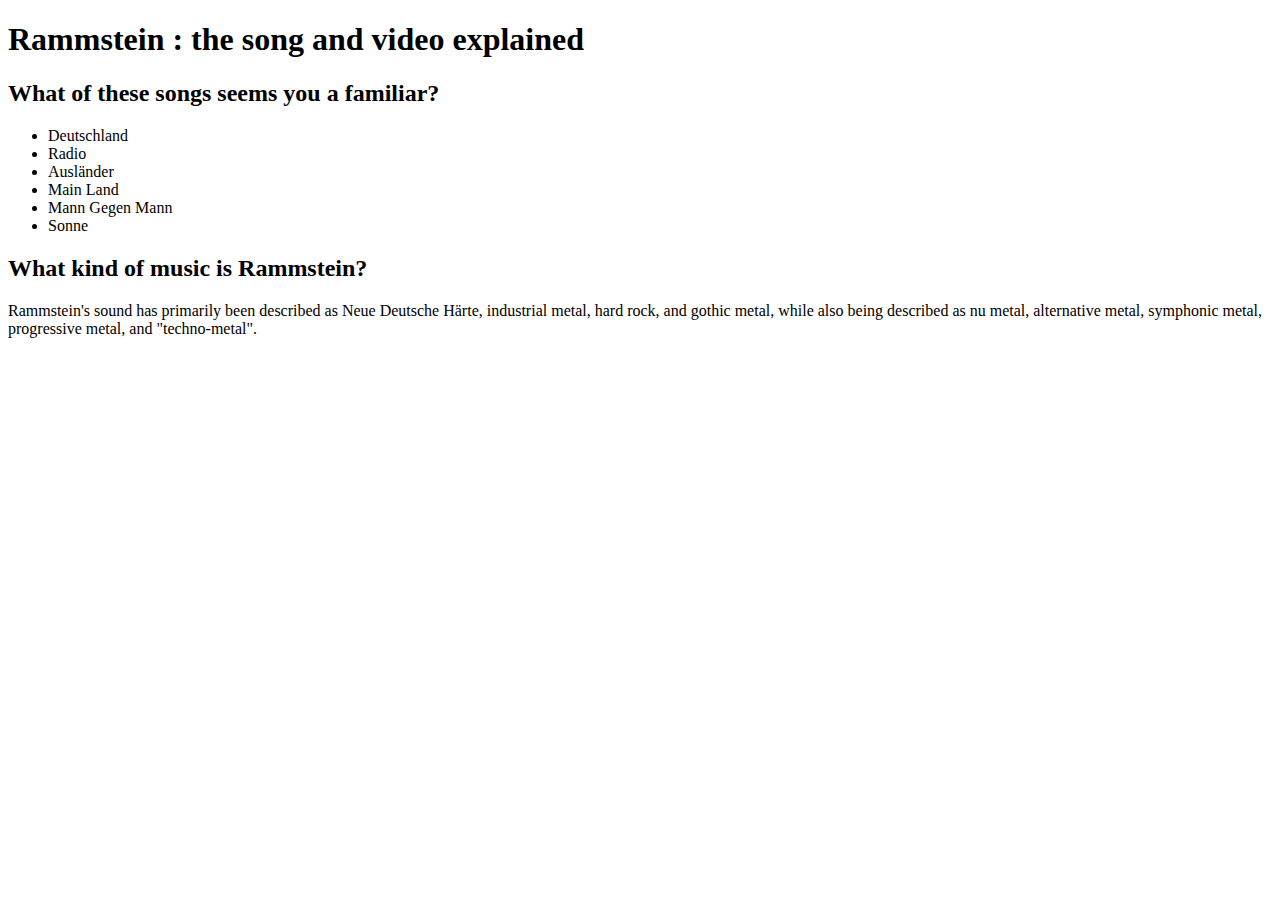
==== index.html @ 7704b24a "first step" ====
<!DOCTYPE html>
<html lang="en">
<head>

    <title>Rammstein</title>
    <link rel="stylesheet" href="./stylesheets/main.css">

</head>
<body>
    <header>
            <!-- Main header -->
        <h1>
            Rammstein : the song and video explained
        </h1>
        <nav>
            <h2>What of these songs seems you a familiar?</h2>
            <ul>

                <!-- link to other page -->
                <li><a href=""></a>Deutschland</li> 
                <li><a href=""></a>Radio</li>
                <li><a href=""></a>Ausländer</li>
                <li><a href=""></a>Main Land</li>
                <li><a href=""></a>Mann Gegen Mann</li>
                <li><a href=""></a>Sonne</li>

            </ul>
        </nav>
    </header>
    <main>
        <section>
            <article>
                <h2>What kind of music is Rammstein?</h2>
                <p>Rammstein's sound has primarily been described as Neue Deutsche Härte, industrial metal, hard rock, and gothic metal, while also being described as nu metal, alternative metal, symphonic metal, progressive metal, and "techno-metal".</p>

                <footer></footer>
            </article>
            <article>
                <footer></footer>
            </article>
            <article>
                <footer></footer>
            </article>
        </section>
        <aside></aside>
    </main>
    <footer>

    </footer>
</body>
</html>
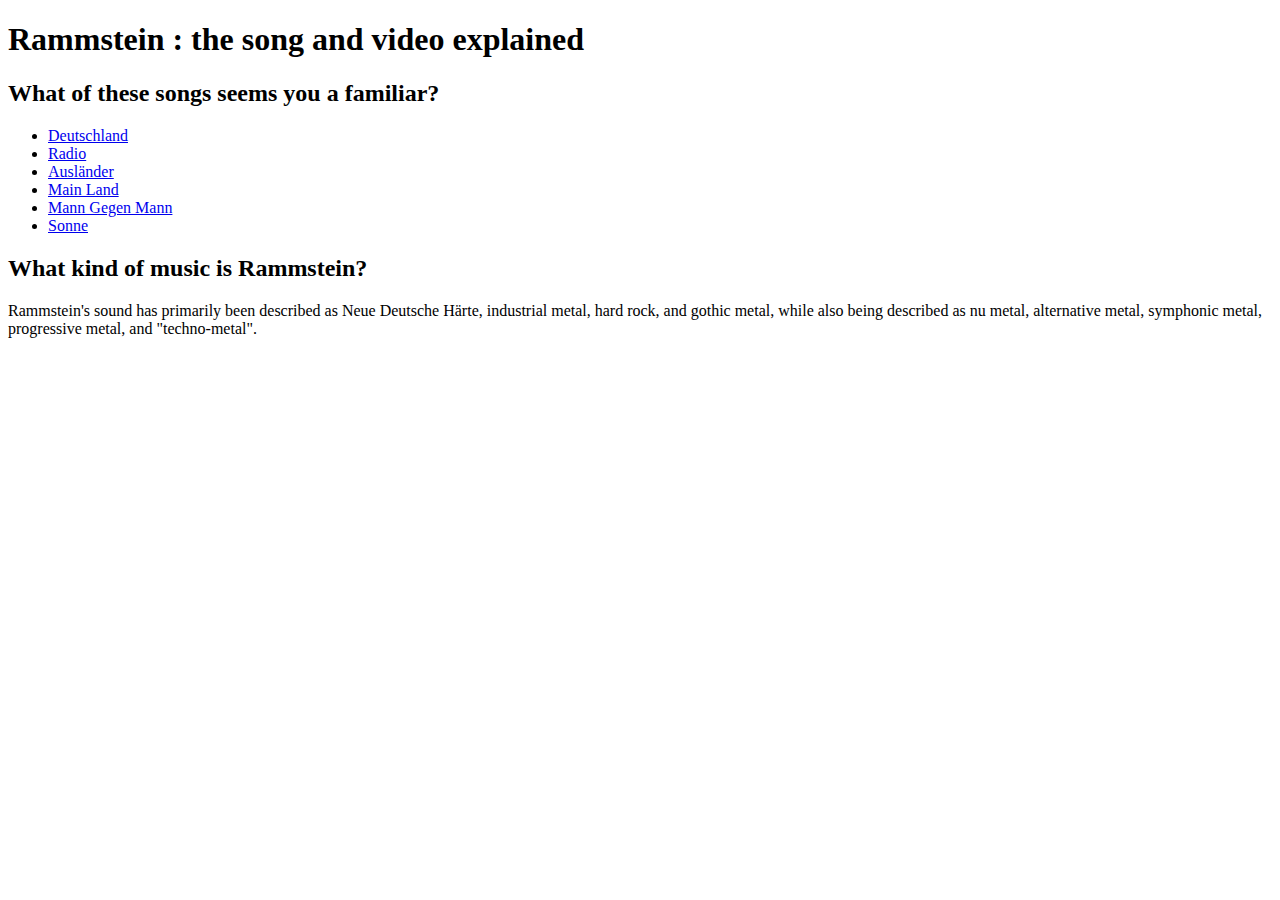
==== commit 67d253f9: "first step" ====
--- a/index.html
+++ b/index.html
@@ -4,6 +4,8 @@
 
     <title>Rammstein</title>
     <link rel="stylesheet" href="./stylesheets/main.css">
+
+    <link rel="icon" href="./icons/favicon-16x16.png" type="image/x-icon">
 
 </head>
 <body>
@@ -17,12 +19,12 @@
             <ul>
 
                 <!-- link to other page -->
-                <li><a href=""></a>Deutschland</li> 
-                <li><a href=""></a>Radio</li>
-                <li><a href=""></a>Ausländer</li>
-                <li><a href=""></a>Main Land</li>
-                <li><a href=""></a>Mann Gegen Mann</li>
-                <li><a href=""></a>Sonne</li>
+                <li><a href="./Deutschland.html">Deutschland</a></li> 
+                <li><a href="./Radio.html">Radio</a></li>
+                <li><a href="./Ausländer.html">Ausländer</a></li>
+                <li><a href="./Main Land.html">Main Land</a></li>
+                <li><a href="./Mann Gegen Mann.html">Mann Gegen Mann</a></li>
+                <li><a href="./Sonne.html">Sonne</a></li>
 
             </ul>
         </nav>
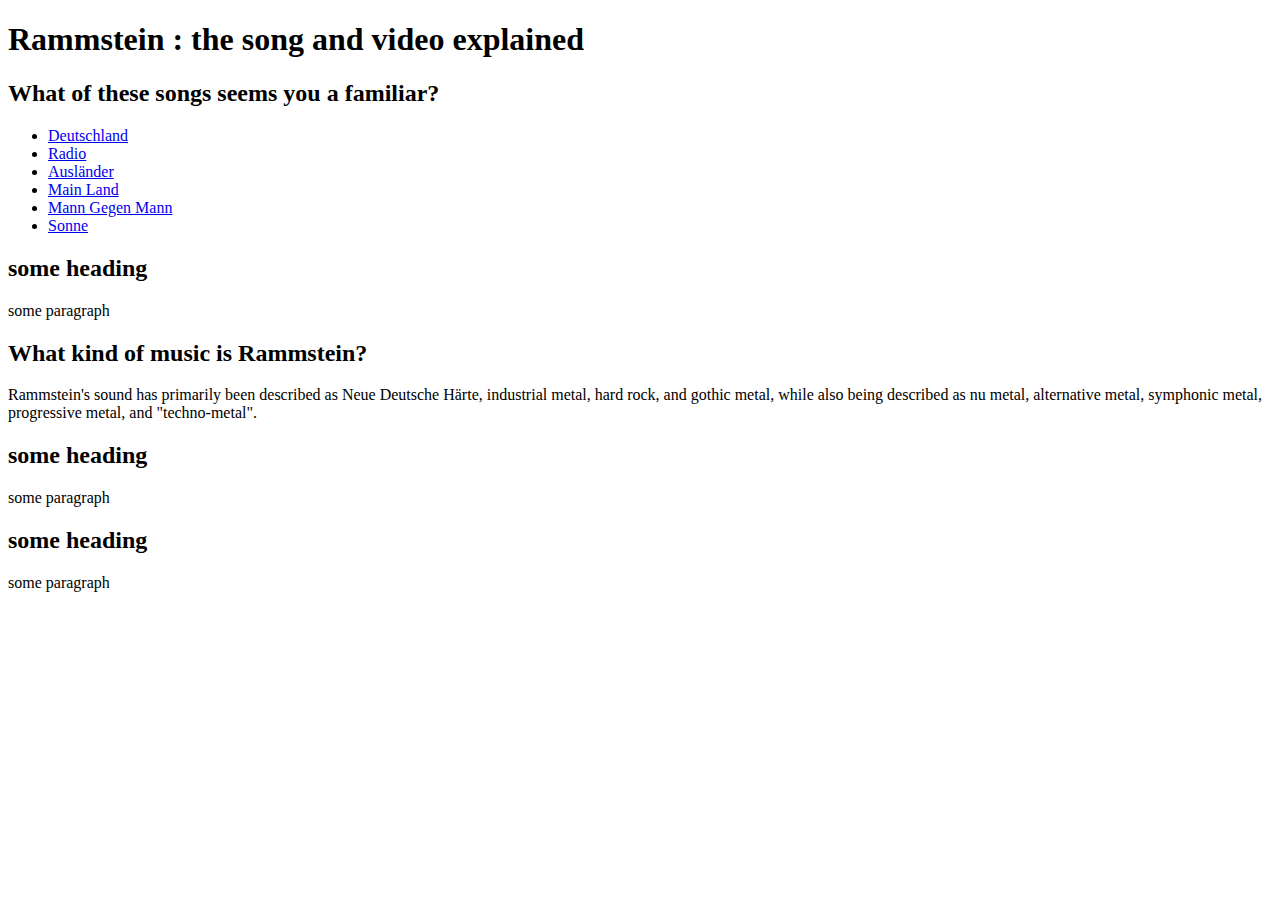
==== commit cb31f852: "05/07" ====
--- a/index.html
+++ b/index.html
@@ -22,8 +22,8 @@
                 <li><a href="./Deutschland.html">Deutschland</a></li> 
                 <li><a href="./Radio.html">Radio</a></li>
                 <li><a href="./Ausländer.html">Ausländer</a></li>
-                <li><a href="./Main Land.html">Main Land</a></li>
-                <li><a href="./Mann Gegen Mann.html">Mann Gegen Mann</a></li>
+                <li><a href="./Main_Land.html">Main Land</a></li>
+                <li><a href="./Mann_Gegen_Mann.html">Mann Gegen Mann</a></li>
                 <li><a href="./Sonne.html">Sonne</a></li>
 
             </ul>
@@ -31,16 +31,23 @@
     </header>
     <main>
         <section>
+                <h2>some heading</h2>
+                <p>some paragraph</p>
             <article>
                 <h2>What kind of music is Rammstein?</h2>
                 <p>Rammstein's sound has primarily been described as Neue Deutsche Härte, industrial metal, hard rock, and gothic metal, while also being described as nu metal, alternative metal, symphonic metal, progressive metal, and "techno-metal".</p>
 
                 <footer></footer>
             </article>
+
             <article>
+                <h2>some heading</h2>
+                <p>some paragraph</p>
                 <footer></footer>
             </article>
             <article>
+                <h2>some heading</h2>
+                <p>some paragraph</p>
                 <footer></footer>
             </article>
         </section>
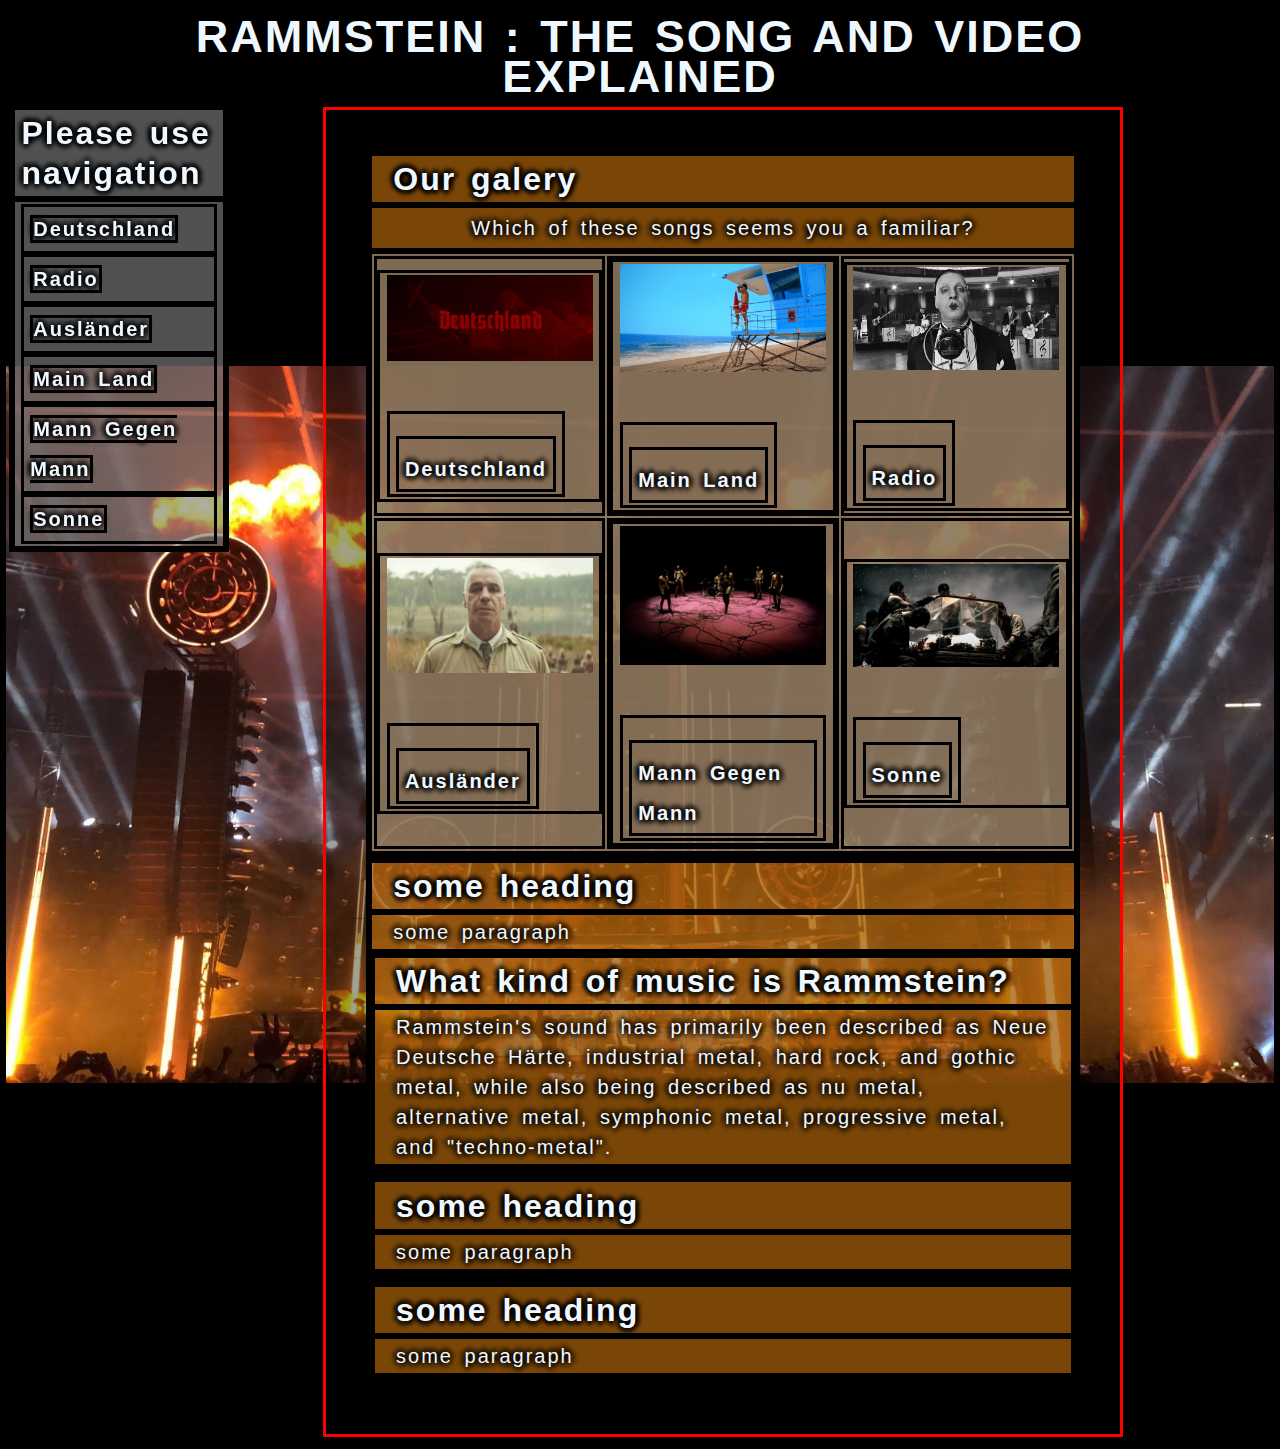
==== commit f717895b: "08/07/2021 to do auslandre mein land" ====
--- a/index.html
+++ b/index.html
@@ -3,8 +3,9 @@
 <head>
 
     <title>Rammstein</title>
-    <link rel="stylesheet" href="./stylesheets/main.css">
-
+    <link rel="stylesheet" href="./stylesheets/index_main.css">
+    <link rel="stylesheet" href="./stylesheets/normalize.css">
+    <link rel="stylesheet" href="./stylesheets/reset.css">
     <link rel="icon" href="./icons/favicon-16x16.png" type="image/x-icon">
 
 </head>
@@ -14,8 +15,8 @@
         <h1>
             Rammstein : the song and video explained
         </h1>
-        <nav>
-            <h2>What of these songs seems you a familiar?</h2>
+        <nav class="navigation">
+            <h2>Please use navigation</h2>
             <ul>
 
                 <!-- link to other page -->
@@ -29,7 +30,54 @@
             </ul>
         </nav>
     </header>
-    <main>
+    <main class="main_container">
+        <section>
+            <h2>Our galery</h2>
+            <table>
+                            <caption>Which of these songs seems you a familiar?</caption>
+                            <tr>
+                            <td>
+                                                <figure>
+                    <img src="/images/deutchland.png" alt="Deutschland">
+                    <figcaption><a class="btn"   href="./Deutschland.html">Deutschland</a></figcaption>
+                </figure>
+                            </td>
+                            <td>
+            <figure>
+                <img src="/images/mein_land.png" alt="Main Land">
+                <figcaption><a class="btn"  href="./Main_Land.html">Main Land</a></figcaption>
+            </figure>
+                            </td>
+                            <td>
+                                            <figure>
+                <img src="/images/Rammstein-radio.jpg" alt="Radio">
+                <figcaption><a class="btn"  href="./Radio.html">Radio</a></figcaption>
+            </figure>
+                            </td>
+                        </tr>
+                        <tr>
+                            <td>
+                                            <figure>
+                <img src="/images/till_auslander.jpg" alt="Ausländer">
+                <figcaption><a class="btn"  href="./Ausländer.html">Ausländer</a></figcaption>
+            </figure>
+                            </td>
+                            <td>
+                                
+            <figure>
+                <img src="/images/mann_gegen_mann.png" alt="Mann Gegen Mann">
+                <figcaption><a class="btn"  href="./Mann_Gegen_Mann.html">Mann Gegen Mann</a></figcaption>
+            </figure>
+                            </td>
+                            <td>
+                                            <figure>
+                <img src="/images/sonne1.png" alt="Sonne">
+                <figcaption><a class="btn"  href="./Sonne.html">Sonne</a></figcaption>
+            </figure>
+                            </td>
+                        </tr>
+            </table>
+        </section>
         <section>
                 <h2>some heading</h2>
                 <p>some paragraph</p>
--- a/stylesheets/index_main.css
+++ b/stylesheets/index_main.css
@@ -0,0 +1,40 @@
+img{
+    box-sizing: border-box;
+    display: inline-block;
+    width: 160rem;
+    height: 90rem;
+}
+
+figure,figcaption,body{
+    padding: 0;
+    margin: 0;
+    box-sizing: border-box;
+    display: inline-block;
+}
+
+body{
+    color: aliceblue;
+    background-image: url(/images/rammstein-scene.jpg);
+    background-repeat: no-repeat;
+    background-position: center;
+    background-size: contain;
+    background-color: black;
+            text-shadow:
+        4px 0 4px #000000,
+        0 4px 4px #000000,
+        -4px     0 4px #000000,
+        0 -4px 4px #000000;
+}
+
+section{
+    background-color: rgba(197, 114, 13, 0.61);
+}
+
+table,.navigation{
+    background-color: rgba(128, 128, 128, 0.637);
+}
+
+.main_container{
+    background-color: #0000005d;
+}
+
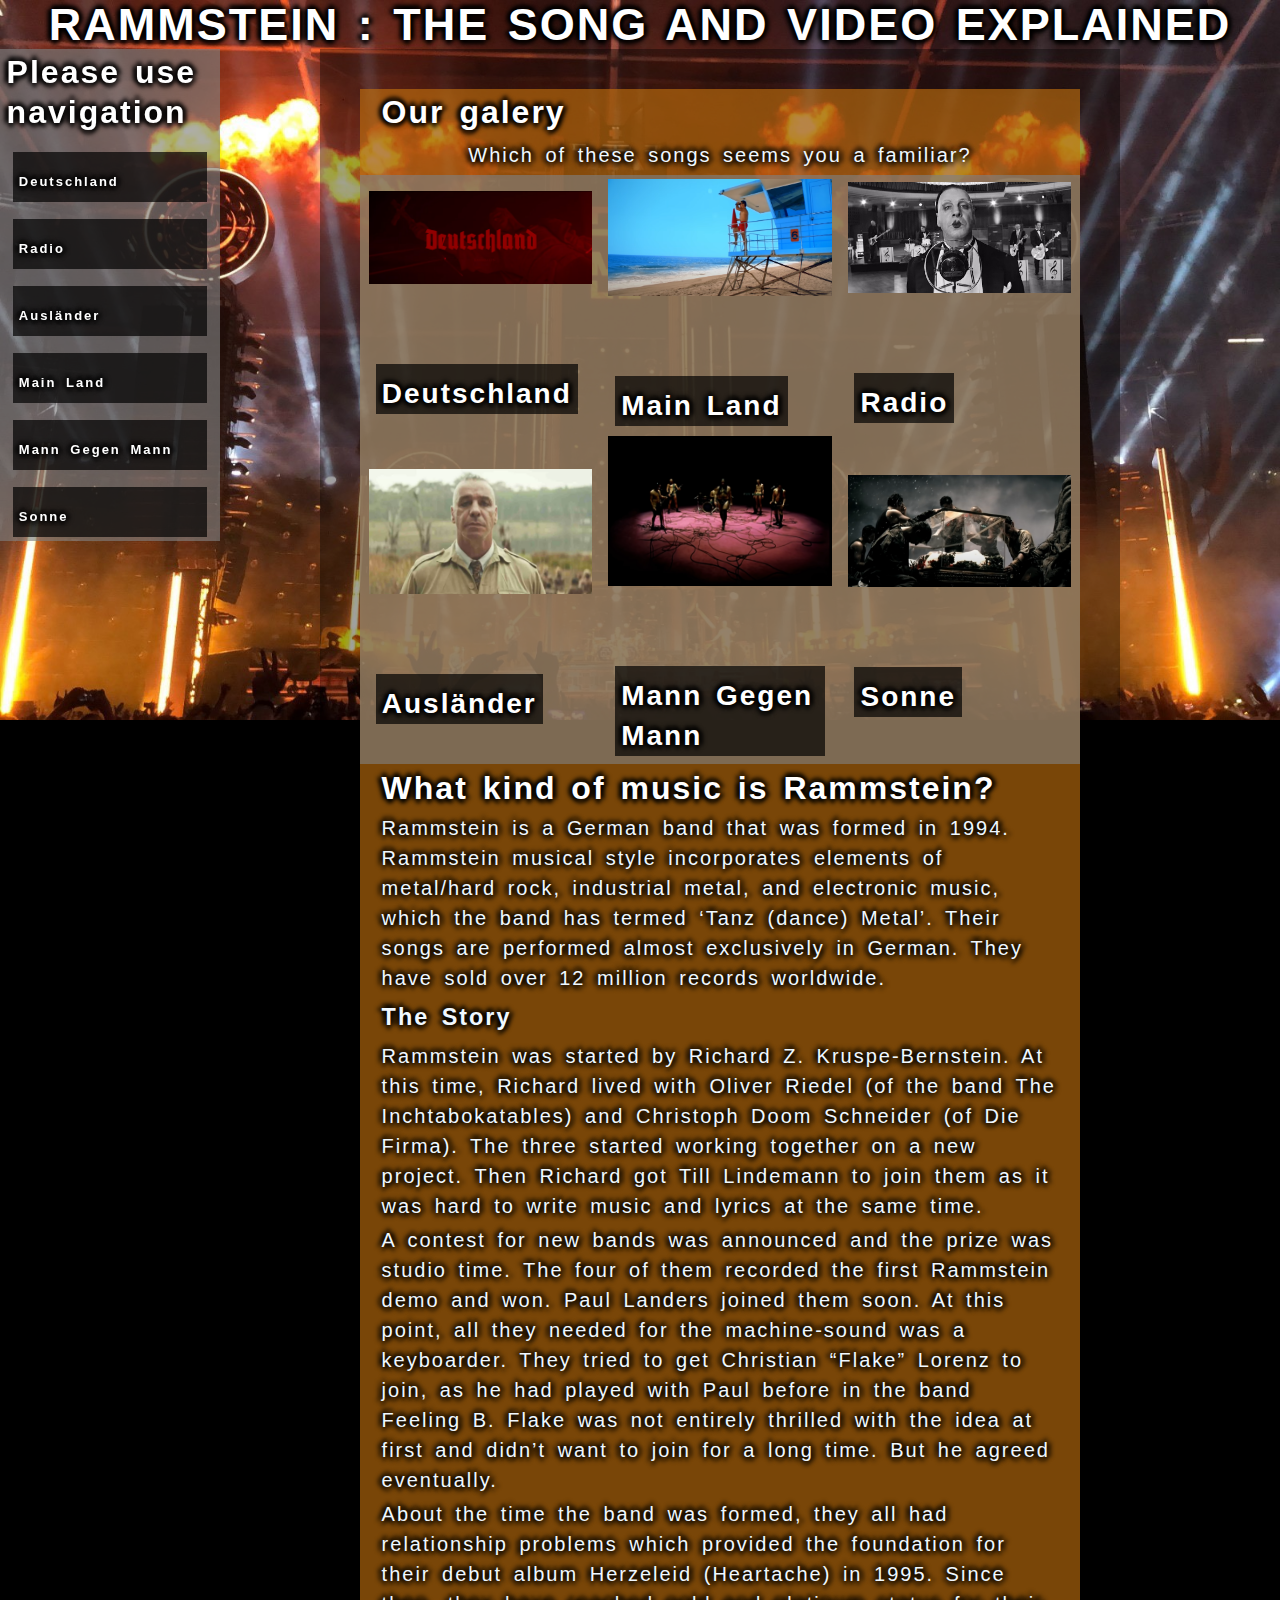
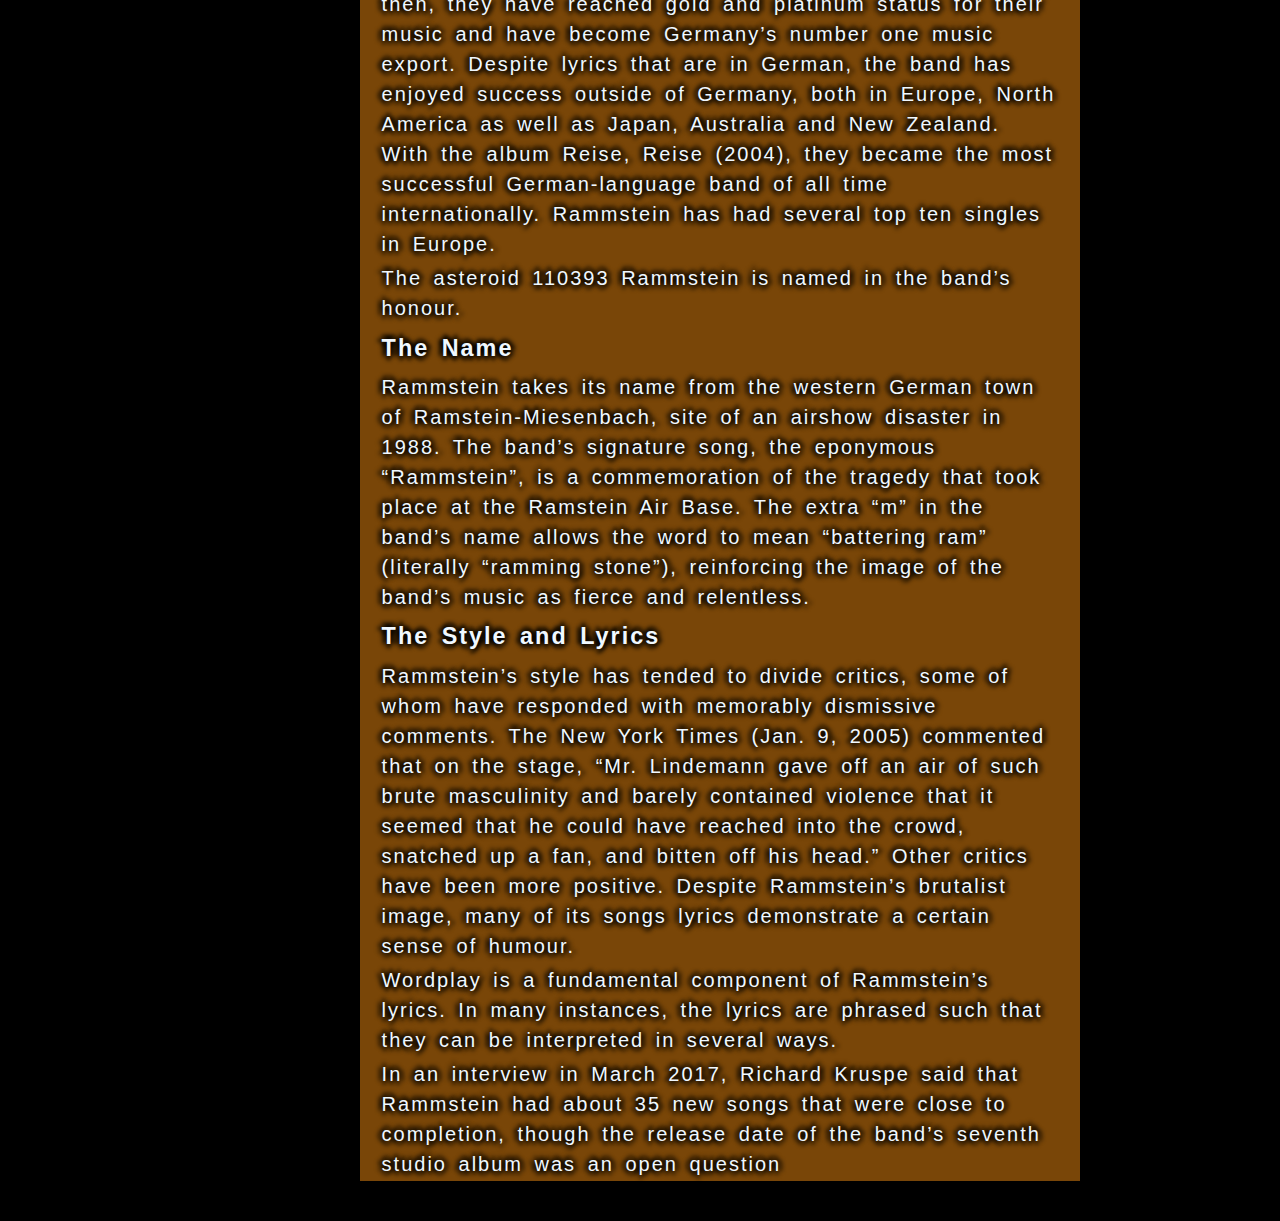
==== commit 527e3b56: "09/07/2021" ====
--- a/index.html
+++ b/index.html
@@ -20,12 +20,12 @@
             <ul>
 
                 <!-- link to other page -->
-                <li><a href="./Deutschland.html">Deutschland</a></li> 
-                <li><a href="./Radio.html">Radio</a></li>
-                <li><a href="./Ausländer.html">Ausländer</a></li>
-                <li><a href="./Main_Land.html">Main Land</a></li>
-                <li><a href="./Mann_Gegen_Mann.html">Mann Gegen Mann</a></li>
-                <li><a href="./Sonne.html">Sonne</a></li>
+                <li><a class="btn" href="./Deutschland.html">Deutschland</a></li> 
+                <li><a class="btn" href="./Radio.html">Radio</a></li>
+                <li><a class="btn" href="./Ausländer.html">Ausländer</a></li>
+                <li><a class="btn" href="./Main_Land.html">Main Land</a></li>
+                <li><a class="btn" href="./Mann_Gegen_Mann.html">Mann Gegen Mann</a></li>
+                <li><a class="btn" href="./Sonne.html">Sonne</a></li>
 
             </ul>
         </nav>
@@ -79,27 +79,32 @@
             </table>
         </section>
         <section>
-                <h2>some heading</h2>
-                <p>some paragraph</p>
-            <article>
+
                 <h2>What kind of music is Rammstein?</h2>
-                <p>Rammstein's sound has primarily been described as Neue Deutsche Härte, industrial metal, hard rock, and gothic metal, while also being described as nu metal, alternative metal, symphonic metal, progressive metal, and "techno-metal".</p>
-
-                <footer></footer>
-            </article>
-
-            <article>
-                <h2>some heading</h2>
-                <p>some paragraph</p>
-                <footer></footer>
-            </article>
-            <article>
-                <h2>some heading</h2>
-                <p>some paragraph</p>
-                <footer></footer>
-            </article>
+                <p>Rammstein is a German band that was formed in 1994. Rammstein musical style incorporates elements of metal/hard rock, industrial metal, and electronic music, which the band has termed ‘Tanz (dance) Metal’. Their songs are performed almost exclusively in German. They have sold over 12 million records worldwide.</p>
         </section>
-        <aside></aside>
+        <section>
+            <h3>The Story</h3>
+            <p>Rammstein was started by Richard Z. Kruspe-Bernstein. At this time, Richard lived with Oliver Riedel (of the band The Inchtabokatables) and Christoph Doom Schneider (of Die Firma). The three started working together on a new project. Then Richard got Till Lindemann to join them as it was hard to write music and lyrics at the same time.</p>
+            <p>A contest for new bands was announced and the prize was studio time. The four of them recorded the first Rammstein demo and won. Paul Landers joined them soon. At this point, all they needed for the machine-sound was a keyboarder. They tried to get Christian “Flake” Lorenz to join, as he had played with Paul before in the band Feeling B. Flake was not entirely thrilled with the idea at first and didn’t want to join for a long time. But he agreed eventually.</p>
+            <p>About the time the band was formed, they all had relationship problems which provided the foundation for their debut album Herzeleid (Heartache) in 1995. Since then, they have reached gold and platinum status for their music and have become Germany’s number one music export. Despite lyrics that are in German, the band has enjoyed success outside of Germany, both in Europe, North America as well as Japan, Australia and New Zealand. With the album Reise, Reise (2004), they became the most successful German-language band of all time internationally. Rammstein has had several top ten singles in Europe.</p>
+            <p>
+                The asteroid 110393 Rammstein is named in the band’s honour.
+            </p>
+        </section>
+                <section>
+            <h3>The Name</h3>
+            <p>Rammstein takes its name from the western German town of Ramstein-Miesenbach, site of an airshow disaster in 1988. The band’s signature song, the eponymous “Rammstein”, is a commemoration of the tragedy that took place at the Ramstein Air Base. The extra “m” in the band’s name allows the word to mean “battering ram” (literally “ramming stone”), reinforcing the image of the band’s music as fierce and relentless.</p>
+        </section>
+                <section>
+            <h3>The Style and Lyrics</h3>
+            <p>Rammstein’s style has tended to divide critics, some of whom have responded with memorably dismissive comments. The New York Times (Jan. 9, 2005) commented that on the stage, “Mr. Lindemann gave off an air of such brute masculinity and barely contained violence that it seemed that he could have reached into the crowd, snatched up a fan, and bitten off his head.” Other critics have been more positive. Despite Rammstein’s brutalist image, many of its songs lyrics demonstrate a certain sense of humour.</p>
+            <p>
+                Wordplay is a fundamental component of Rammstein’s lyrics. In many instances, the lyrics are phrased such that they can be interpreted in several ways.
+            </p>
+            <p>In an interview in March 2017, Richard Kruspe said that Rammstein had about 35 new songs that were close to completion, though the release date of the band’s seventh studio album was an open question</p>
+        </section>
+        
     </main>
     <footer>
 
--- a/stylesheets/index_main.css
+++ b/stylesheets/index_main.css
@@ -1,3 +1,38 @@
+/***********************************
+ * Global styling and typography
+ ***********************************/
+
+body{
+    color: aliceblue;
+    background-image: url(/images/rammstein-scene.jpg);
+    background-repeat: no-repeat;
+    background-position: top;
+    background-size: contain;
+    background-color: black;
+            text-shadow:
+        4px 0 4px #000000,
+        0 4px 4px #000000,
+        -4px     0 4px #000000,
+        0 -4px 4px #000000;
+            /* variables for common colors */
+    --h-color: #000000b0;
+    --a-color: #ffffff;
+    --b-color:red;
+}
+
+
+ /***********************************
+ * header
+ ***********************************/
+
+ .navigation .btn{
+    box-sizing: border-box;
+    display: block;
+    font-size: small;
+}
+ /***********************************
+ * main 
+ ***********************************/
 img{
     box-sizing: border-box;
     display: inline-block;
@@ -9,22 +44,10 @@
     padding: 0;
     margin: 0;
     box-sizing: border-box;
-    display: inline-block;
+    display: block; 
 }
 
-body{
-    color: aliceblue;
-    background-image: url(/images/rammstein-scene.jpg);
-    background-repeat: no-repeat;
-    background-position: center;
-    background-size: contain;
-    background-color: black;
-            text-shadow:
-        4px 0 4px #000000,
-        0 4px 4px #000000,
-        -4px     0 4px #000000,
-        0 -4px 4px #000000;
-}
+
 
 section{
     background-color: rgba(197, 114, 13, 0.61);
@@ -38,3 +61,16 @@
     background-color: #0000005d;
 }
 
+ /***********************************
+ * typography
+ ***********************************/
+
+body{
+    font-family: Arial, Helvetica, sans-serif;
+    font-style: normal;
+    
+}
+a{
+    font-size: 1.4em;
+    
+}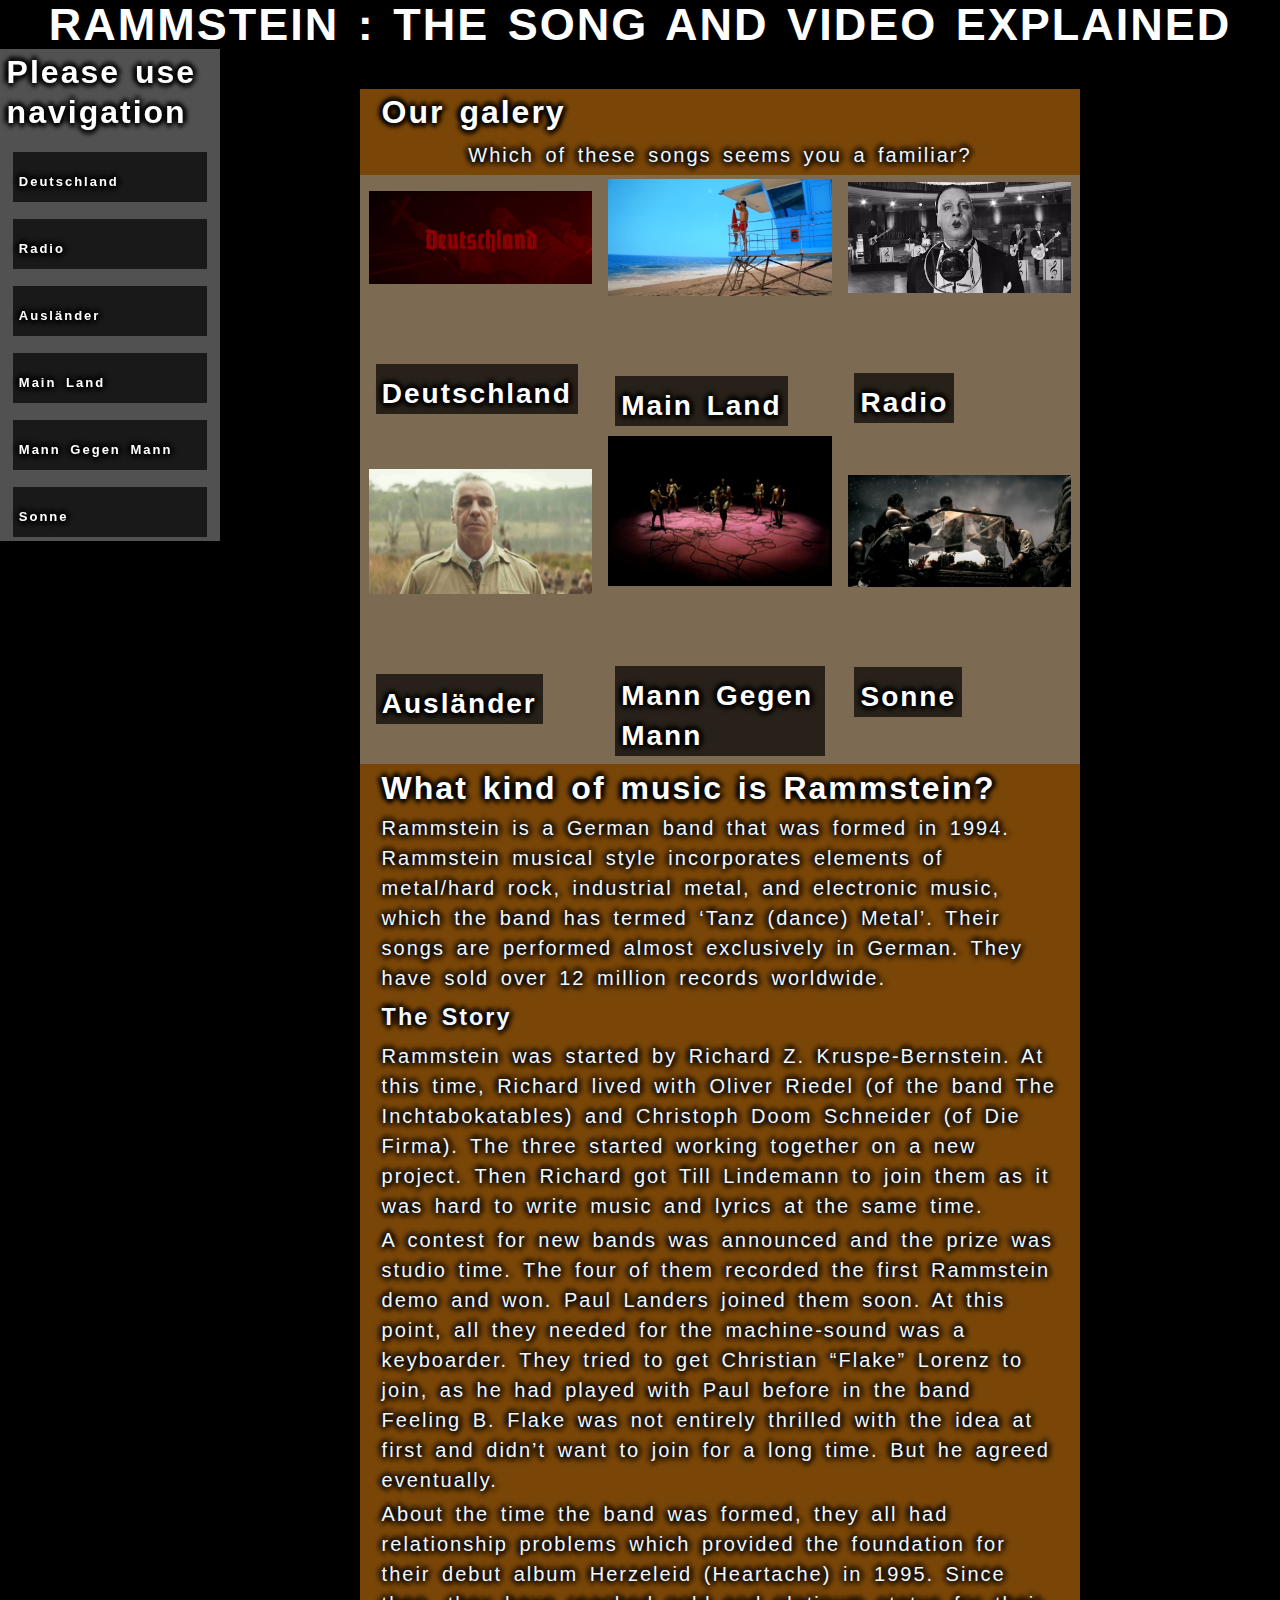
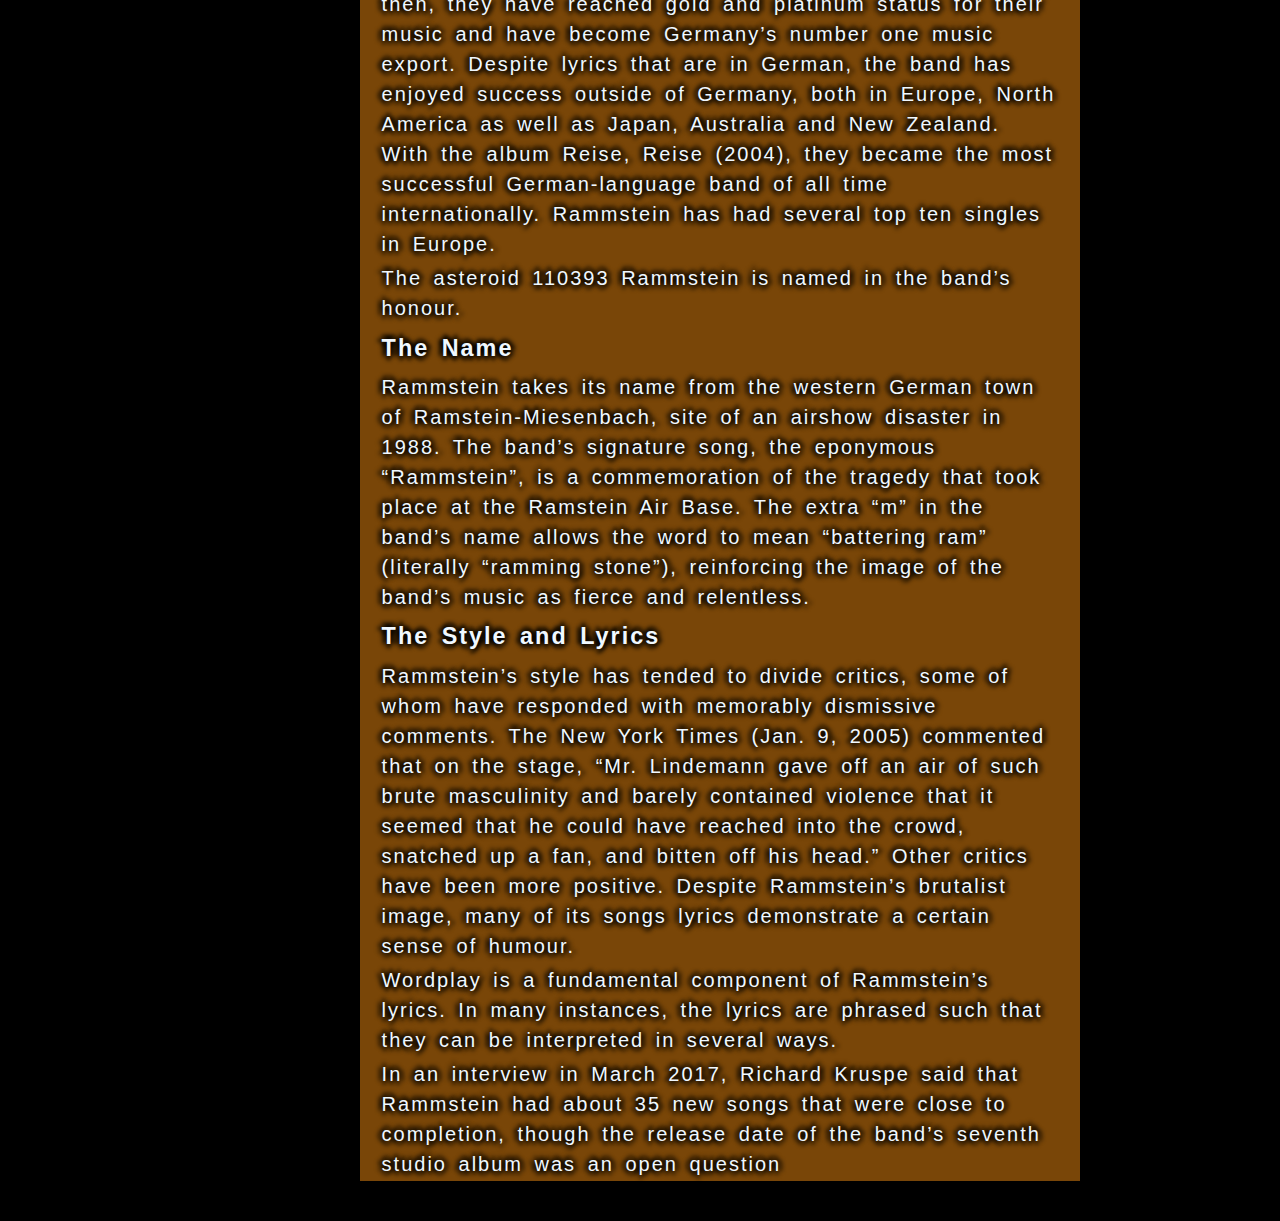
==== commit 2fdd3ffe: "new" ====
--- a/index.html
+++ b/index.html
@@ -1,113 +1,171 @@
 <!DOCTYPE html>
 <html lang="en">
-<head>
-
+  <head>
     <title>Rammstein</title>
-    <link rel="stylesheet" href="./stylesheets/index_main.css">
-    <link rel="stylesheet" href="./stylesheets/normalize.css">
-    <link rel="stylesheet" href="./stylesheets/reset.css">
-    <link rel="icon" href="./icons/favicon-16x16.png" type="image/x-icon">
-
-</head>
-<body>
+    <link rel="stylesheet" href="./stylesheets/index_main.css" />
+    <link rel="stylesheet" href="./stylesheets/normalize.css" />
+    <link rel="stylesheet" href="./stylesheets/reset.css" />
+    <link rel="icon" href="./icons/favicon-16x16.png" type="image/x-icon" />
+  </head>
+  <body>
     <header>
-            <!-- Main header -->
-        <h1>
-            Rammstein : the song and video explained
-        </h1>
-        <nav class="navigation">
-            <h2>Please use navigation</h2>
-            <ul>
-
-                <!-- link to other page -->
-                <li><a class="btn" href="./Deutschland.html">Deutschland</a></li> 
-                <li><a class="btn" href="./Radio.html">Radio</a></li>
-                <li><a class="btn" href="./Ausländer.html">Ausländer</a></li>
-                <li><a class="btn" href="./Main_Land.html">Main Land</a></li>
-                <li><a class="btn" href="./Mann_Gegen_Mann.html">Mann Gegen Mann</a></li>
-                <li><a class="btn" href="./Sonne.html">Sonne</a></li>
-
-            </ul>
-        </nav>
+      <!-- Main header -->
+      <h1>Rammstein : the song and video explained</h1>
+      <nav class="navigation">
+        <h2>Please use navigation</h2>
+        <ul>
+          <!-- link to other page -->
+          <li><a class="btn" href="./Deutschland.html">Deutschland</a></li>
+          <li><a class="btn" href="./Radio.html">Radio</a></li>
+          <li><a class="btn" href="./Ausländer.html">Ausländer</a></li>
+          <li><a class="btn" href="./Main_Land.html">Main Land</a></li>
+          <li>
+            <a class="btn" href="./Mann_Gegen_Mann.html">Mann Gegen Mann</a>
+          </li>
+          <li><a class="btn" href="./Sonne.html">Sonne</a></li>
+        </ul>
+      </nav>
     </header>
     <main class="main_container">
-        <section>
-            <h2>Our galery</h2>
-            <table>
-                            <caption>Which of these songs seems you a familiar?</caption>
-                            <tr>
-                            <td>
-                                                <figure>
-                    <img src="/images/deutchland.png" alt="Deutschland">
-                    <figcaption><a class="btn"   href="./Deutschland.html">Deutschland</a></figcaption>
-                </figure>
-                            </td>
-                            <td>
-            <figure>
-                <img src="/images/mein_land.png" alt="Main Land">
-                <figcaption><a class="btn"  href="./Main_Land.html">Main Land</a></figcaption>
-            </figure>
-                            </td>
-                            <td>
-                                            <figure>
-                <img src="/images/Rammstein-radio.jpg" alt="Radio">
-                <figcaption><a class="btn"  href="./Radio.html">Radio</a></figcaption>
-            </figure>
-                            </td>
-                        </tr>
-                        <tr>
-                            <td>
-                                            <figure>
-                <img src="/images/till_auslander.jpg" alt="Ausländer">
-                <figcaption><a class="btn"  href="./Ausländer.html">Ausländer</a></figcaption>
-            </figure>
-                            </td>
-                            <td>
-                                
-            <figure>
-                <img src="/images/mann_gegen_mann.png" alt="Mann Gegen Mann">
-                <figcaption><a class="btn"  href="./Mann_Gegen_Mann.html">Mann Gegen Mann</a></figcaption>
-            </figure>
-                            </td>
-                            <td>
-                                            <figure>
-                <img src="/images/sonne1.png" alt="Sonne">
-                <figcaption><a class="btn"  href="./Sonne.html">Sonne</a></figcaption>
-            </figure>
-                            </td>
-                        </tr>
-            </table>
-        </section>
-        <section>
-
-                <h2>What kind of music is Rammstein?</h2>
-                <p>Rammstein is a German band that was formed in 1994. Rammstein musical style incorporates elements of metal/hard rock, industrial metal, and electronic music, which the band has termed ‘Tanz (dance) Metal’. Their songs are performed almost exclusively in German. They have sold over 12 million records worldwide.</p>
-        </section>
-        <section>
-            <h3>The Story</h3>
-            <p>Rammstein was started by Richard Z. Kruspe-Bernstein. At this time, Richard lived with Oliver Riedel (of the band The Inchtabokatables) and Christoph Doom Schneider (of Die Firma). The three started working together on a new project. Then Richard got Till Lindemann to join them as it was hard to write music and lyrics at the same time.</p>
-            <p>A contest for new bands was announced and the prize was studio time. The four of them recorded the first Rammstein demo and won. Paul Landers joined them soon. At this point, all they needed for the machine-sound was a keyboarder. They tried to get Christian “Flake” Lorenz to join, as he had played with Paul before in the band Feeling B. Flake was not entirely thrilled with the idea at first and didn’t want to join for a long time. But he agreed eventually.</p>
-            <p>About the time the band was formed, they all had relationship problems which provided the foundation for their debut album Herzeleid (Heartache) in 1995. Since then, they have reached gold and platinum status for their music and have become Germany’s number one music export. Despite lyrics that are in German, the band has enjoyed success outside of Germany, both in Europe, North America as well as Japan, Australia and New Zealand. With the album Reise, Reise (2004), they became the most successful German-language band of all time internationally. Rammstein has had several top ten singles in Europe.</p>
-            <p>
-                The asteroid 110393 Rammstein is named in the band’s honour.
-            </p>
-        </section>
-                <section>
-            <h3>The Name</h3>
-            <p>Rammstein takes its name from the western German town of Ramstein-Miesenbach, site of an airshow disaster in 1988. The band’s signature song, the eponymous “Rammstein”, is a commemoration of the tragedy that took place at the Ramstein Air Base. The extra “m” in the band’s name allows the word to mean “battering ram” (literally “ramming stone”), reinforcing the image of the band’s music as fierce and relentless.</p>
-        </section>
-                <section>
-            <h3>The Style and Lyrics</h3>
-            <p>Rammstein’s style has tended to divide critics, some of whom have responded with memorably dismissive comments. The New York Times (Jan. 9, 2005) commented that on the stage, “Mr. Lindemann gave off an air of such brute masculinity and barely contained violence that it seemed that he could have reached into the crowd, snatched up a fan, and bitten off his head.” Other critics have been more positive. Despite Rammstein’s brutalist image, many of its songs lyrics demonstrate a certain sense of humour.</p>
-            <p>
-                Wordplay is a fundamental component of Rammstein’s lyrics. In many instances, the lyrics are phrased such that they can be interpreted in several ways.
-            </p>
-            <p>In an interview in March 2017, Richard Kruspe said that Rammstein had about 35 new songs that were close to completion, though the release date of the band’s seventh studio album was an open question</p>
-        </section>
-        
+      <section>
+        <h2>Our galery</h2>
+        <table>
+          <caption>
+            Which of these songs seems you a familiar?
+          </caption>
+          <tr>
+            <td>
+              <figure>
+                <img src="/images/deutchland.png" alt="Deutschland" />
+                <figcaption>
+                  <a class="btn" href="./Deutschland.html">Deutschland</a>
+                </figcaption>
+              </figure>
+            </td>
+            <td>
+              <figure>
+                <img src="/images/mein_land.png" alt="Main Land" />
+                <figcaption>
+                  <a class="btn" href="./Main_Land.html">Main Land</a>
+                </figcaption>
+              </figure>
+            </td>
+            <td>
+              <figure>
+                <img src="/images/Rammstein-radio.jpg" alt="Radio" />
+                <figcaption>
+                  <a class="btn" href="./Radio.html">Radio</a>
+                </figcaption>
+              </figure>
+            </td>
+          </tr>
+          <tr>
+            <td>
+              <figure>
+                <img src="/images/till_auslander.jpg" alt="Ausländer" />
+                <figcaption>
+                  <a class="btn" href="./Ausländer.html">Ausländer</a>
+                </figcaption>
+              </figure>
+            </td>
+            <td>
+              <figure>
+                <img src="/images/mann_gegen_mann.png" alt="Mann Gegen Mann" />
+                <figcaption>
+                  <a class="btn" href="./Mann_Gegen_Mann.html"
+                    >Mann Gegen Mann</a
+                  >
+                </figcaption>
+              </figure>
+            </td>
+            <td>
+              <figure>
+                <img src="/images/sonne1.png" alt="Sonne" />
+                <figcaption>
+                  <a class="btn" href="./Sonne.html">Sonne</a>
+                </figcaption>
+              </figure>
+            </td>
+          </tr>
+        </table>
+      </section>
+      <section>
+        <h2>What kind of music is Rammstein?</h2>
+        <p>
+          Rammstein is a German band that was formed in 1994. Rammstein musical
+          style incorporates elements of metal/hard rock, industrial metal, and
+          electronic music, which the band has termed ‘Tanz (dance) Metal’.
+          Their songs are performed almost exclusively in German. They have sold
+          over 12 million records worldwide.
+        </p>
+      </section>
+      <section>
+        <h3>The Story</h3>
+        <p>
+          Rammstein was started by Richard Z. Kruspe-Bernstein. At this time,
+          Richard lived with Oliver Riedel (of the band The Inchtabokatables)
+          and Christoph Doom Schneider (of Die Firma). The three started working
+          together on a new project. Then Richard got Till Lindemann to join
+          them as it was hard to write music and lyrics at the same time.
+        </p>
+        <p>
+          A contest for new bands was announced and the prize was studio time.
+          The four of them recorded the first Rammstein demo and won. Paul
+          Landers joined them soon. At this point, all they needed for the
+          machine-sound was a keyboarder. They tried to get Christian “Flake”
+          Lorenz to join, as he had played with Paul before in the band Feeling
+          B. Flake was not entirely thrilled with the idea at first and didn’t
+          want to join for a long time. But he agreed eventually.
+        </p>
+        <p>
+          About the time the band was formed, they all had relationship problems
+          which provided the foundation for their debut album Herzeleid
+          (Heartache) in 1995. Since then, they have reached gold and platinum
+          status for their music and have become Germany’s number one music
+          export. Despite lyrics that are in German, the band has enjoyed
+          success outside of Germany, both in Europe, North America as well as
+          Japan, Australia and New Zealand. With the album Reise, Reise (2004),
+          they became the most successful German-language band of all time
+          internationally. Rammstein has had several top ten singles in Europe.
+        </p>
+        <p>The asteroid 110393 Rammstein is named in the band’s honour.</p>
+      </section>
+      <section>
+        <h3>The Name</h3>
+        <p>
+          Rammstein takes its name from the western German town of
+          Ramstein-Miesenbach, site of an airshow disaster in 1988. The band’s
+          signature song, the eponymous “Rammstein”, is a commemoration of the
+          tragedy that took place at the Ramstein Air Base. The extra “m” in the
+          band’s name allows the word to mean “battering ram” (literally
+          “ramming stone”), reinforcing the image of the band’s music as fierce
+          and relentless.
+        </p>
+      </section>
+      <section>
+        <h3>The Style and Lyrics</h3>
+        <p>
+          Rammstein’s style has tended to divide critics, some of whom have
+          responded with memorably dismissive comments. The New York Times (Jan.
+          9, 2005) commented that on the stage, “Mr. Lindemann gave off an air
+          of such brute masculinity and barely contained violence that it seemed
+          that he could have reached into the crowd, snatched up a fan, and
+          bitten off his head.” Other critics have been more positive. Despite
+          Rammstein’s brutalist image, many of its songs lyrics demonstrate a
+          certain sense of humour.
+        </p>
+        <p>
+          Wordplay is a fundamental component of Rammstein’s lyrics. In many
+          instances, the lyrics are phrased such that they can be interpreted in
+          several ways.
+        </p>
+        <p>
+          In an interview in March 2017, Richard Kruspe said that Rammstein had
+          about 35 new songs that were close to completion, though the release
+          date of the band’s seventh studio album was an open question
+        </p>
+      </section>
     </main>
-    <footer>
-
-    </footer>
-</body>
-</html>+    <footer></footer>
+  </body>
+</html>
--- a/stylesheets/index_main.css
+++ b/stylesheets/index_main.css
@@ -4,7 +4,7 @@
 
 body{
     color: aliceblue;
-    background-image: url(/images/rammstein-scene.jpg);
+    background-image: url(./images/rammstein-scene.jpg);
     background-repeat: no-repeat;
     background-position: top;
     background-size: contain;
